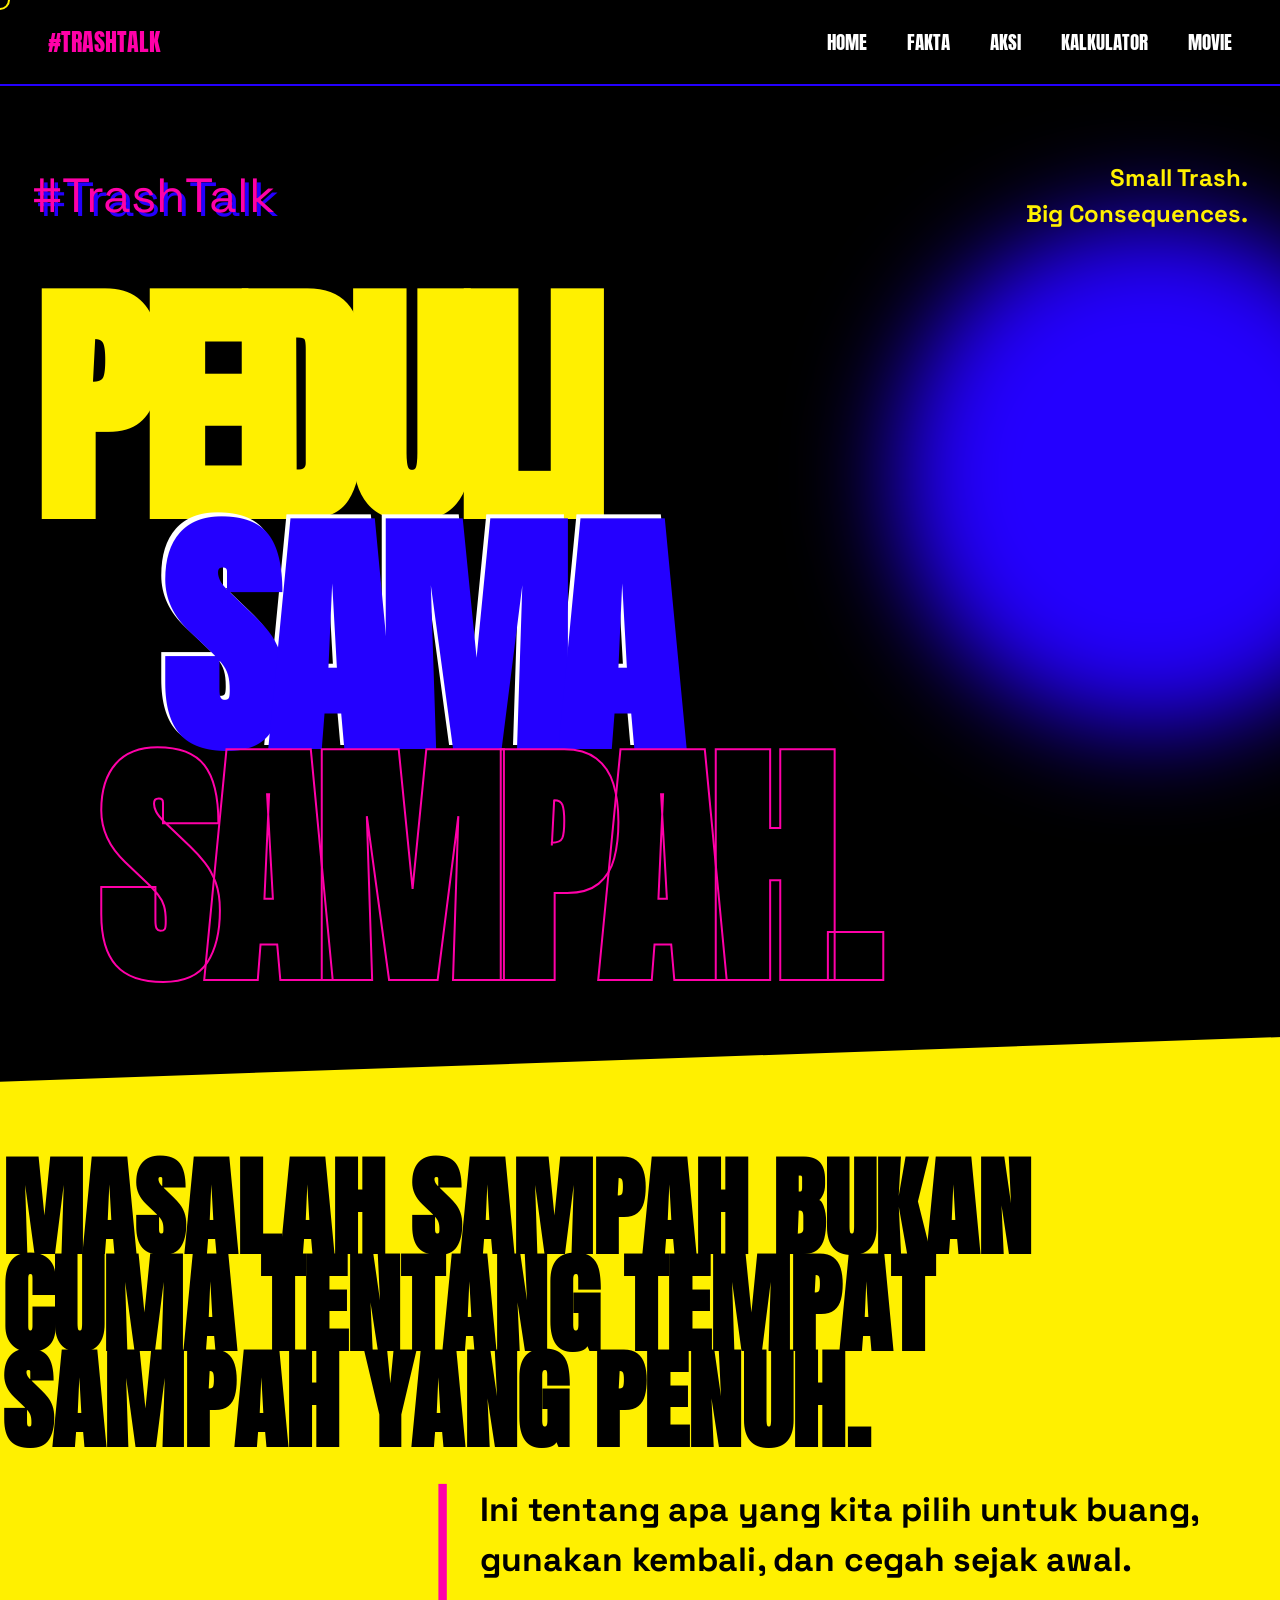
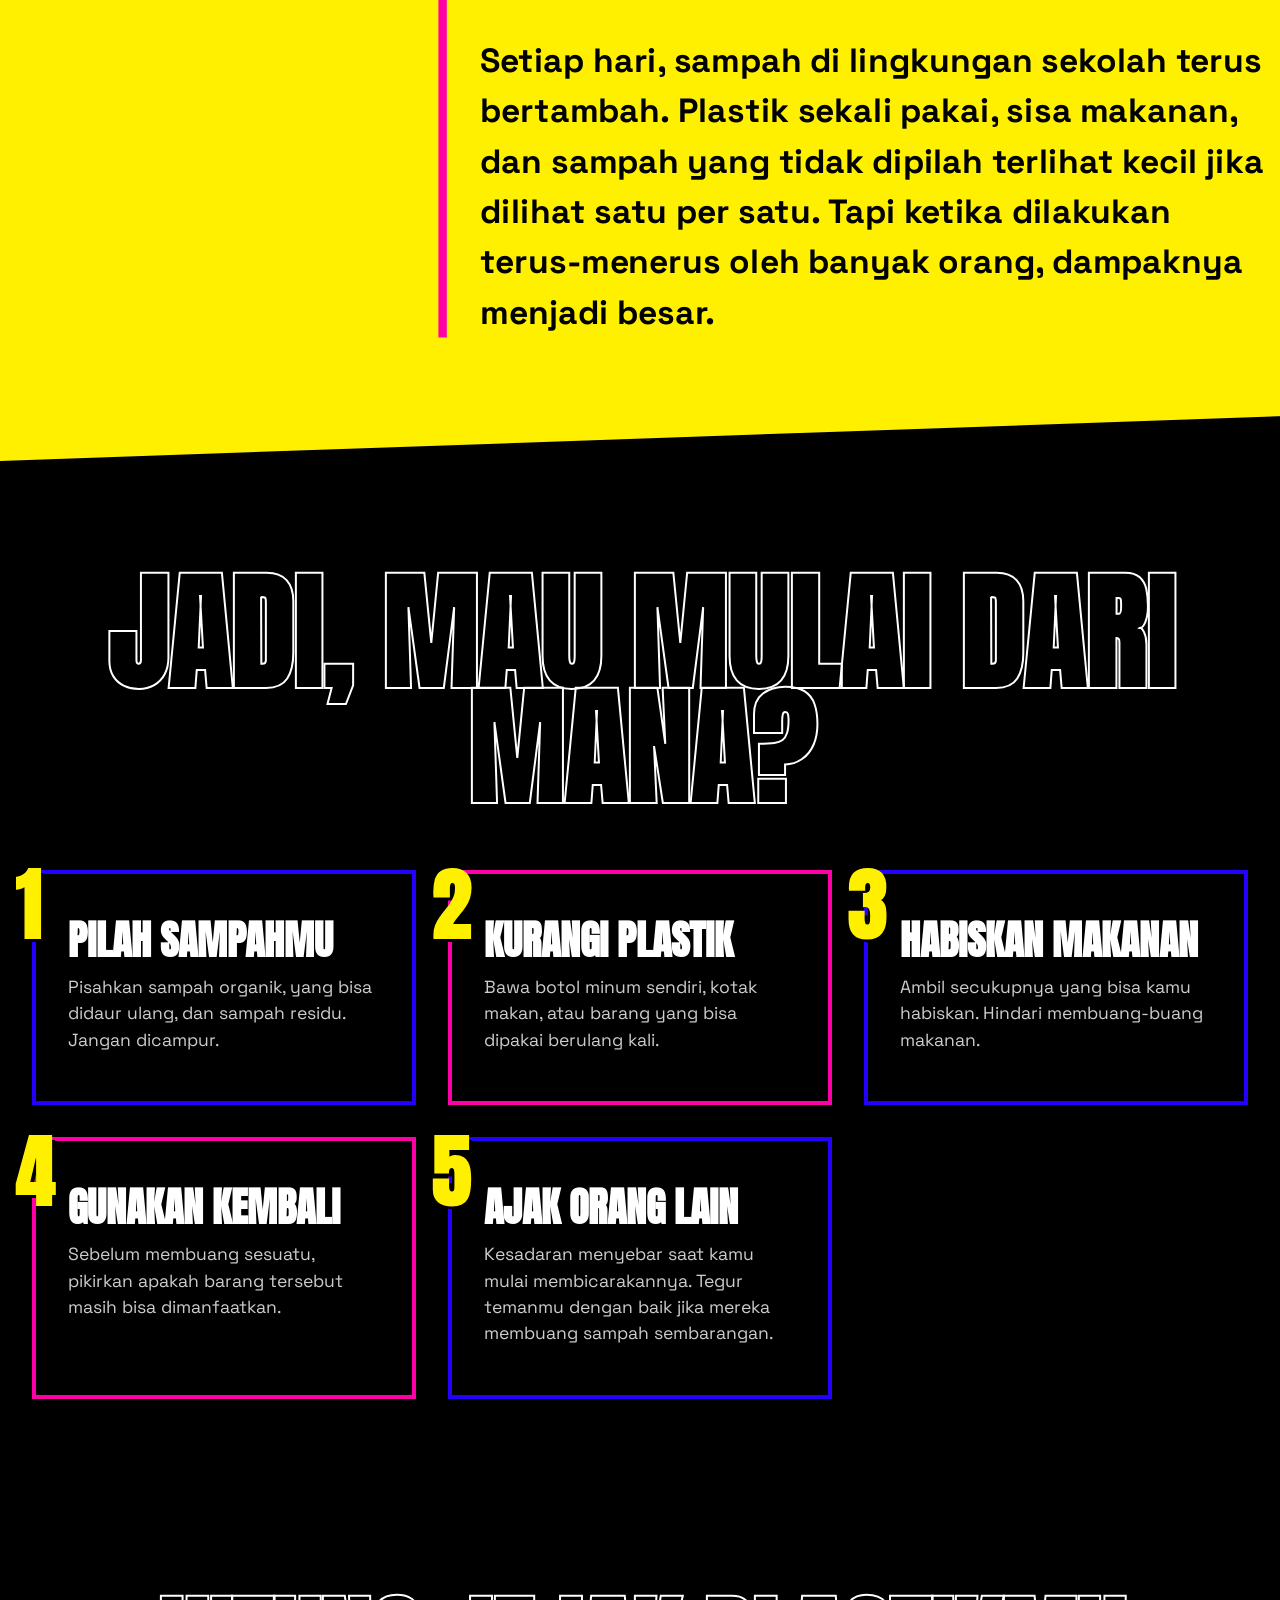
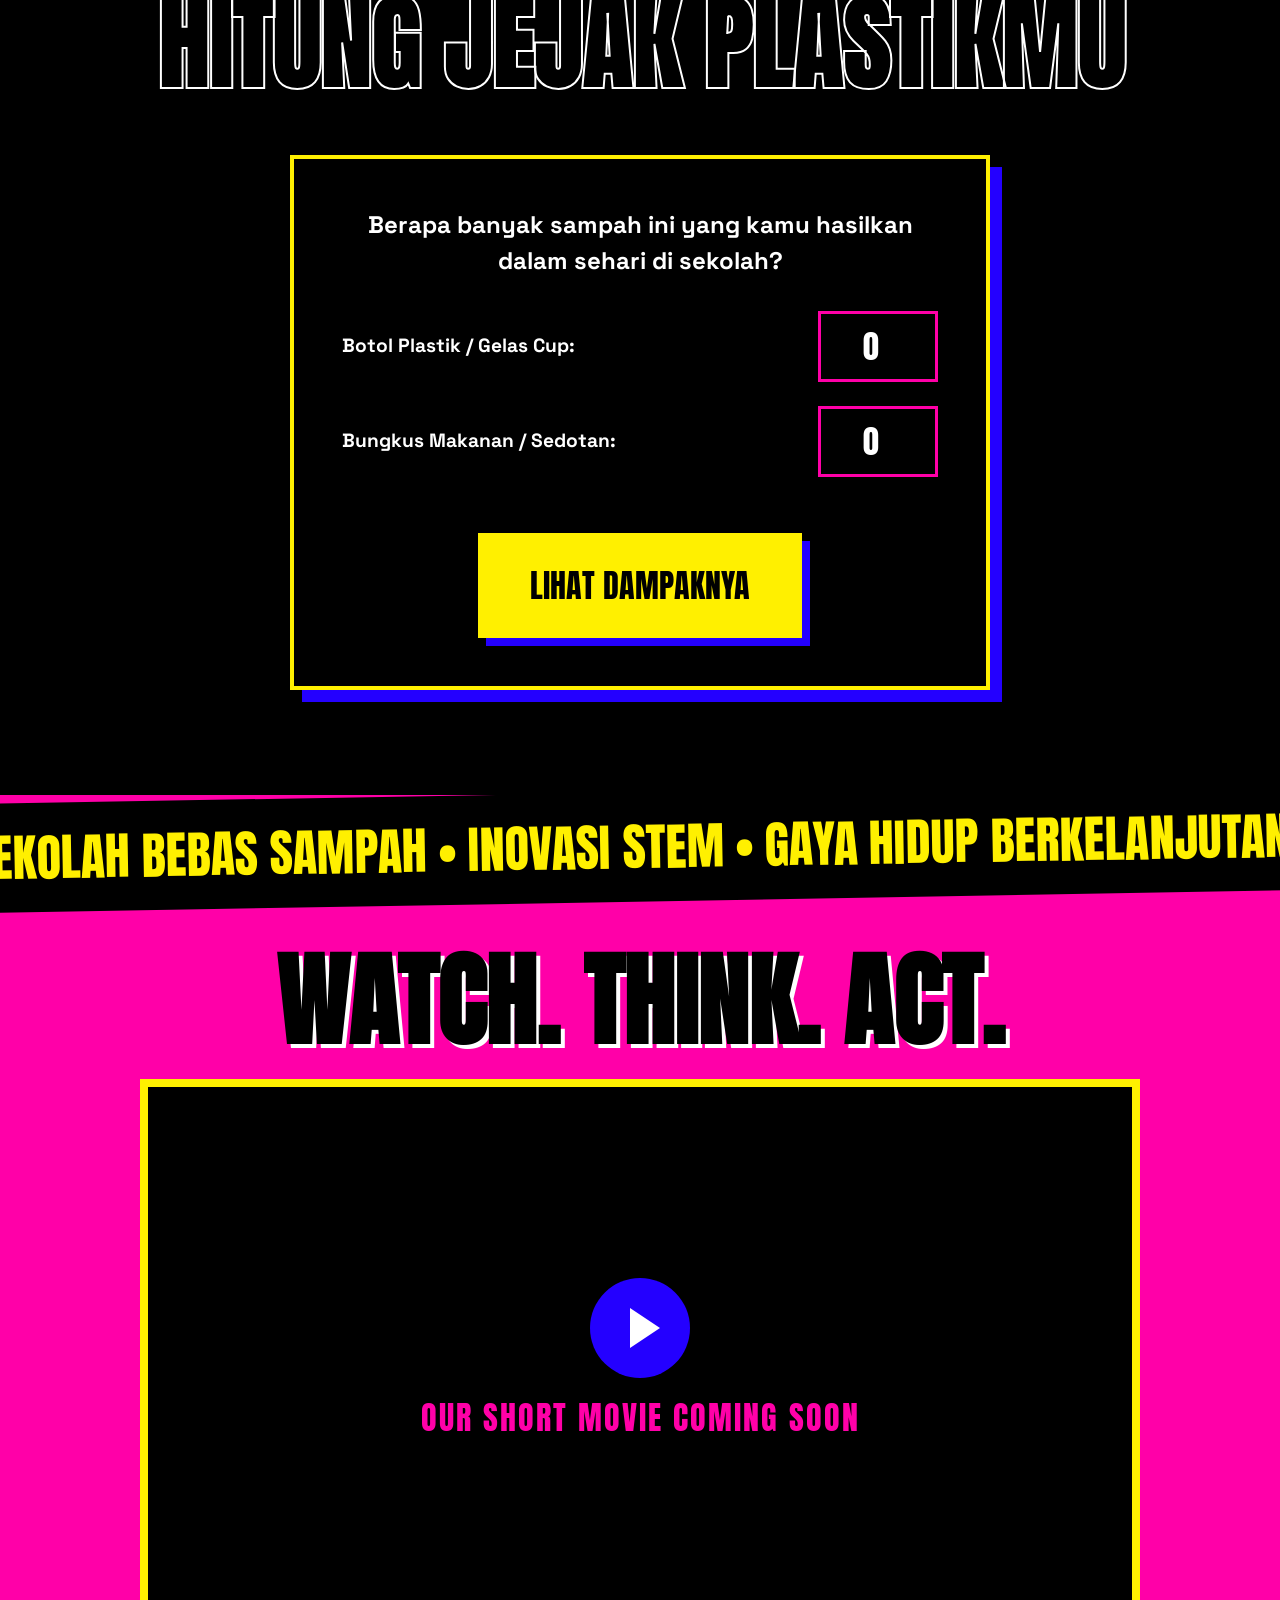
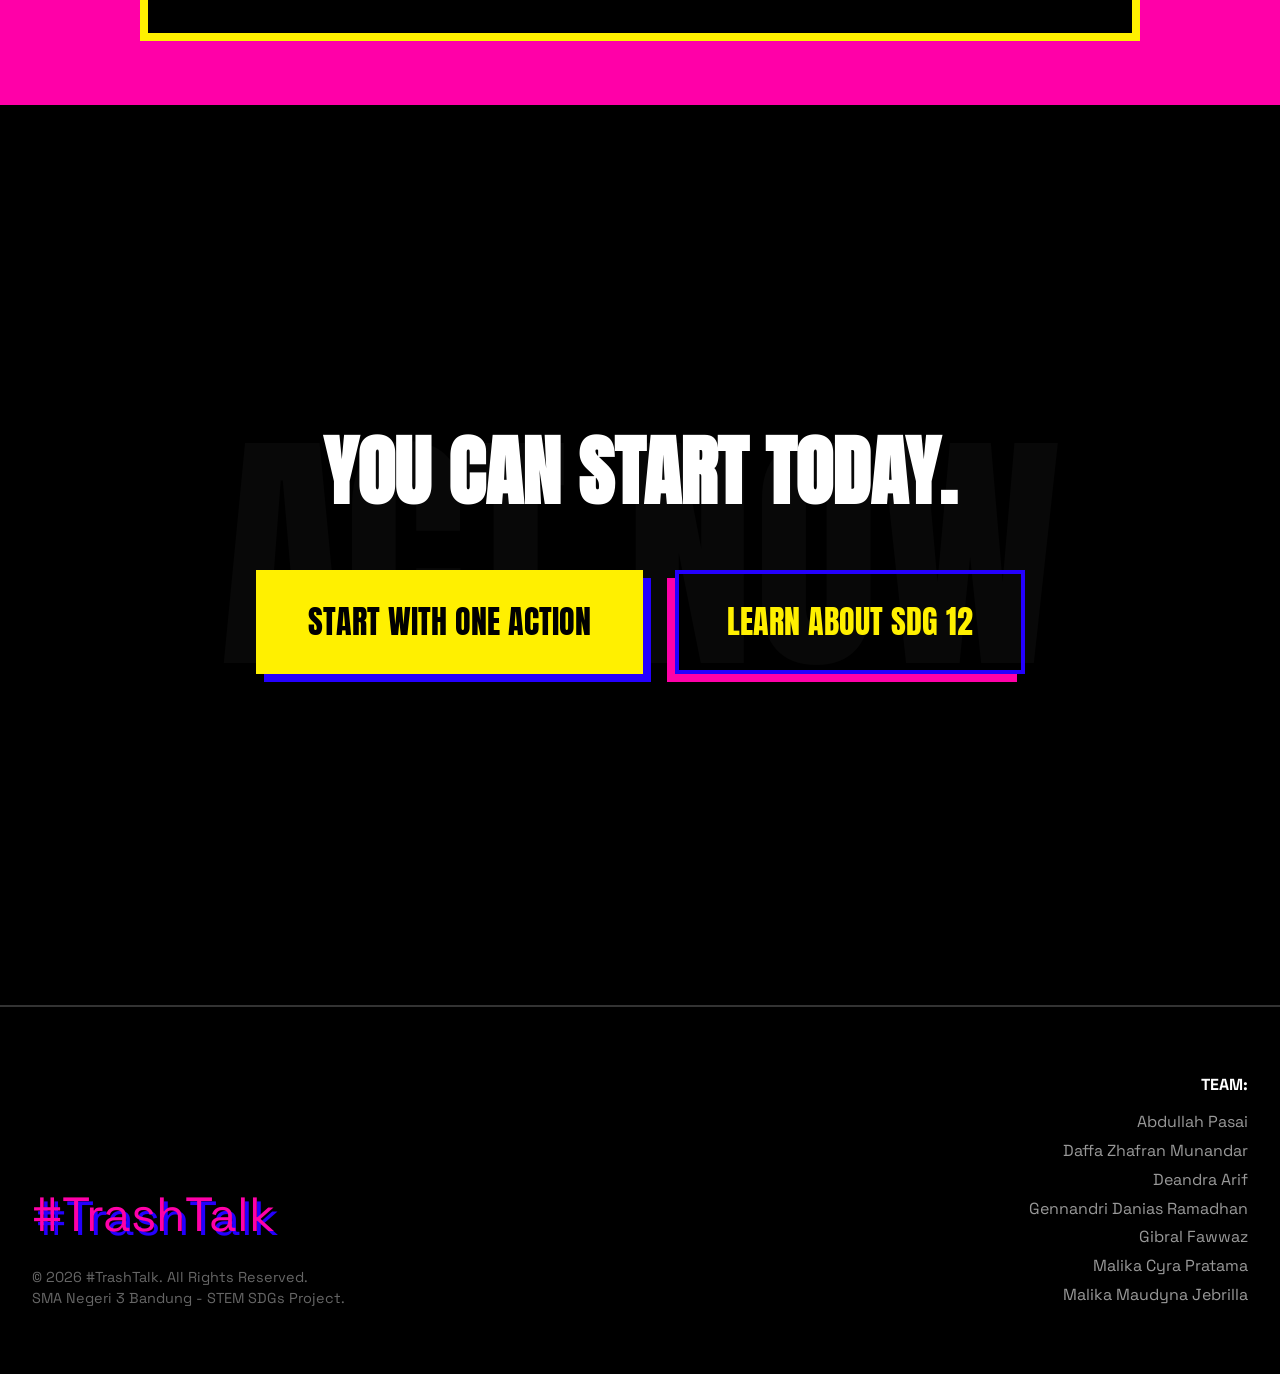
==== index.html @ 61d6051c "Add files via upload" ====
<!DOCTYPE html>
<html lang="en">
<head>
    <meta charset="UTF-8">
    <meta name="viewport" content="width=device-width, initial-scale=1.0">
    
    <!-- Open Graph / Social Media Meta Tags -->
    <meta property="og:type" content="website">
    <meta property="og:title" content="#TrashTalk | Peduli Sama Sampah">
    <meta property="og:description" content="Masalah sampah bukan cuma tentang tempat sampah yang penuh. Yuk mulai aksi kecil berdampak besar!">
    <meta property="og:image" content="https://via.placeholder.com/1200x630/FF00A8/000000?text=TRASH+TALK+POSTER">
    <meta name="twitter:card" content="summary_large_image">

    <title>#TrashTalk | Peduli Sama Sampah</title>
    
    <link rel="preconnect" href="https://fonts.googleapis.com">
    <link rel="preconnect" href="https://fonts.gstatic.com" crossorigin>
    <link href="https://fonts.googleapis.com/css2?family=Anton&family=Space+Grotesk:wght@400;700&display=swap" rel="stylesheet">
    
    <!-- Tautan ke file CSS terpisah -->
    <link rel="stylesheet" href="style.css">
</head>
<body>

    <div class="cursor"></div>

    <!-- NAVIGATION BAR -->
    <nav class="navbar">
        <div class="nav-brand">#TrashTalk</div>
        <ul class="nav-links">
            <li><a href="#hero" class="hover-target">Home</a></li>
            <li><a href="#context" class="hover-target">Fakta</a></li>
            <li><a href="#action" class="hover-target">Aksi</a></li>
            <li><a href="#calculator" class="hover-target">Kalkulator</a></li>
            <li><a href="#movie" class="hover-target">Movie</a></li>
        </ul>
    </nav>

    <!-- HERO SECTION -->
    <section id="hero" class="section">
        <div class="shape-circle"></div>
        <div class="container">
            <div class="hero-top reveal">
                <div class="brand">#TrashTalk</div>
                <div class="slogan">Small Trash.<br>Big Consequences.</div>
            </div>
            
            <div class="hero-title-container reveal" style="transition-delay: 0.2s;">
                <h1 class="hero-title">
                    <span>PEDULI</span>
                    <span>SAMA</span>
                    <span>SAMPAH.</span>
                </h1>
            </div>
        </div>
    </section>

    <!-- CONTEXT SECTION -->
    <section id="context" class="section">
        <div class="container context-inner">
            <h2 class="huge-text reveal">Masalah sampah bukan cuma tentang tempat sampah yang penuh.</h2>
            <p class="context-desc reveal" style="transition-delay: 0.2s;">
                Ini tentang apa yang kita pilih untuk buang, gunakan kembali, dan cegah sejak awal.<br><br>
                Setiap hari, sampah di lingkungan sekolah terus bertambah. Plastik sekali pakai, sisa makanan, dan sampah yang tidak dipilah terlihat kecil jika dilihat satu per satu. Tapi ketika dilakukan terus-menerus oleh banyak orang, dampaknya menjadi besar.
            </p>
        </div>
    </section>

    <!-- ACTION SECTION -->
    <section id="action" class="section">
        <div class="container">
            <h2 class="action-header reveal">JADI, MAU MULAI DARI MANA?</h2>
            
            <div class="action-grid">
                <div class="action-card reveal">
                    <div class="card-num">1</div>
                    <h3 class="card-title">PILAH SAMPAHMU</h3>
                    <p class="card-desc">Pisahkan sampah organik, yang bisa didaur ulang, dan sampah residu. Jangan dicampur.</p>
                </div>
                
                <div class="action-card reveal" style="transition-delay: 0.1s;">
                    <div class="card-num">2</div>
                    <h3 class="card-title">KURANGI PLASTIK</h3>
                    <p class="card-desc">Bawa botol minum sendiri, kotak makan, atau barang yang bisa dipakai berulang kali.</p>
                </div>
                
                <div class="action-card reveal" style="transition-delay: 0.2s;">
                    <div class="card-num">3</div>
                    <h3 class="card-title">HABISKAN MAKANAN</h3>
                    <p class="card-desc">Ambil secukupnya yang bisa kamu habiskan. Hindari membuang-buang makanan.</p>
                </div>
                
                <div class="action-card reveal" style="transition-delay: 0.3s;">
                    <div class="card-num">4</div>
                    <h3 class="card-title">GUNAKAN KEMBALI</h3>
                    <p class="card-desc">Sebelum membuang sesuatu, pikirkan apakah barang tersebut masih bisa dimanfaatkan.</p>
                </div>
                
                <div class="action-card reveal" style="transition-delay: 0.4s;">
                    <div class="card-num">5</div>
                    <h3 class="card-title">AJAK ORANG LAIN</h3>
                    <p class="card-desc">Kesadaran menyebar saat kamu mulai membicarakannya. Tegur temanmu dengan baik jika mereka membuang sampah sembarangan.</p>
                </div>
            </div>
        </div>
    </section>

    <!-- CALCULATOR SECTION -->
    <section id="calculator" class="section">
        <div class="container">
            <h2 class="action-header reveal" style="font-size: clamp(3rem, 8vw, 10rem);">HITUNG JEJAK PLASTIKMU</h2>
            <div class="calc-box reveal">
                <p>Berapa banyak sampah ini yang kamu hasilkan dalam sehari di sekolah?</p>
                
                <div class="input-group">
                    <label>Botol Plastik / Gelas Cup:</label>
                    <input type="number" id="botolInput" min="0" value="0" class="hover-target">
                </div>
                
                <div class="input-group">
                    <label>Bungkus Makanan / Sedotan:</label>
                    <input type="number" id="bungkusInput" min="0" value="0" class="hover-target">
                </div>
                
                <button class="btn btn-primary hover-target" onclick="hitungSampah()" style="margin-top: 2rem;">LIHAT DAMPAKNYA</button>
                
                <div id="hasilKalkulasi" class="hasil-box hidden"></div>
            </div>
        </div>
    </section>

    <!-- MOVIE SECTION -->
    <section id="movie" class="section">
        <div class="marquee">
            <div class="marquee-content">
                SEKOLAH BEBAS SAMPAH • INOVASI STEM • GAYA HIDUP BERKELANJUTAN • SEKOLAH BEBAS SAMPAH • INOVASI STEM • GAYA HIDUP BERKELANJUTAN • 
            </div>
        </div>
        
        <div class="container movie-container">
            <h2 class="movie-title reveal">WATCH. THINK. ACT.</h2>
            
            <div class="video-placeholder reveal hover-target" style="transition-delay: 0.2s;">
                <div class="play-btn">
                    <div class="play-icon"></div>
                </div>
                <div class="coming-soon">OUR SHORT MOVIE COMING SOON</div>
            </div>
        </div>
    </section>

    <!-- CTA SECTION -->
    <section id="cta" class="section">
        <div class="cta-bg-text">ACT NOW</div>
        <div class="container">
            <h2 class="cta-title reveal">YOU CAN START TODAY.</h2>
            
            <div class="btn-group reveal" style="transition-delay: 0.2s;">
                <a href="action-details.html" class="btn btn-primary hover-target">START WITH ONE ACTION</a>
                <a href="https://sdgs.un.org/goals/goal12" target="_blank" class="btn btn-secondary hover-target">LEARN ABOUT SDG 12</a>
            </div>
        </div>
    </section>

    <!-- FOOTER -->
    <footer>
        <div class="container footer-content reveal">
            <div class="footer-left">
                <div class="brand">#TrashTalk</div>
                <div class="copyright">© 2026 #TrashTalk. All Rights Reserved.<br>SMA Negeri 3 Bandung - STEM SDGs Project.</div>
            </div>
            
            <div class="team-list">
                <div class="team-title">TEAM:</div>
                Abdullah Pasai<br>
                Daffa Zhafran Munandar<br>
                Deandra Arif<br>
                Gennandri Danias Ramadhan<br>
                Gibral Fawwaz<br>
                Malika Cyra Pratama<br>
                Malika Maudyna Jebrilla
            </div>
        </div>
    </footer>

    <script>
        // Custom Cursor Logic
        const cursor = document.querySelector('.cursor');
        const hoverTargets = document.querySelectorAll('a, .action-card, .hover-target, button, input');

        document.addEventListener('mousemove', (e) => {
            cursor.style.left = e.clientX + 'px';
            cursor.style.top = e.clientY + 'px';
        });

        hoverTargets.forEach(target => {
            target.addEventListener('mouseenter', () => {
                cursor.classList.add('hover');
            });
            target.addEventListener('mouseleave', () => {
                cursor.classList.remove('hover');
            });
        });

        // Scroll Reveal Animation
        function reveal() {
            var reveals = document.querySelectorAll(".reveal");
            for (var i = 0; i < reveals.length; i++) {
                var windowHeight = window.innerHeight;
                var elementTop = reveals[i].getBoundingClientRect().top;
                var elementVisible = 100;
                
                if (elementTop < windowHeight - elementVisible) {
                    reveals[i].classList.add("active");
                }
            }
        }
        
        window.addEventListener("scroll", reveal);
        // Trigger once on load
        reveal();

        // Marquee infinite loop logic (clone text to ensure seamless looping)
        const marqueeContent = document.querySelector('.marquee-content');
        const clone = marqueeContent.cloneNode(true);
        marqueeContent.parentElement.appendChild(clone);

        // Kalkulator Jejak Sampah Logic
        function hitungSampah() {
            let botol = parseInt(document.getElementById('botolInput').value) || 0;
            let bungkus = parseInt(document.getElementById('bungkusInput').value) || 0;
            
            // Asumsi 260 hari efektif sekolah dalam setahun
            let totalHarian = botol + bungkus;
            let totalTahunan = totalHarian * 260;
            
            let hasilDiv = document.getElementById('hasilKalkulasi');
            let pesan = "";
            
            if (totalTahunan === 0) {
                pesan = "Luar biasa! 0 sampah plastik. Kamu pahlawan lingkungan sejati.";
            } else if (totalTahunan <= 150) {
                pesan = `Dalam setahun di sekolah, kamu menyumbang ${totalTahunan} sampah plastik. Masih bisa dikurangi lagi ya!`;
            } else {
                pesan = `AWAS! Kamu akan menumpuk ${totalTahunan} sampah plastik setahun. Bayangkan kalau satu angkatan melakukan hal yang sama, sekolah bisa tenggelam dalam sampah! Mulai kurangi hari ini.`;
            }
            
            hasilDiv.innerHTML = pesan;
            hasilDiv.classList.remove('hidden');
        }
    </script>
</body>
</html>
---- style.css ----
:root {
    --black: #000000;
    --neon-yellow: #FFF000;
    --hot-pink: #FF00A8;
    --electric-blue: #2400FF;
    --white: #FFFFFF;
}

* {
    margin: 0;
    padding: 0;
    box-sizing: border-box;
    cursor: none;
}

html {
    scroll-behavior: smooth;
}

body {
    background-color: var(--black);
    color: var(--white);
    font-family: 'Space Grotesk', sans-serif;
    overflow-x: hidden;
    line-height: 1.5;
}

h1, h2, h3, .poster-text {
    font-family: 'Anton', sans-serif;
    text-transform: uppercase;
    line-height: 0.9;
}

/* Custom Cursor */
.cursor {
    width: 20px;
    height: 20px;
    border: 2px solid var(--neon-yellow);
    border-radius: 50%;
    position: fixed;
    pointer-events: none;
    z-index: 9999;
    transform: translate(-50%, -50%);
    transition: width 0.2s, height 0.2s, background-color 0.2s;
    mix-blend-mode: difference;
}

.cursor.hover {
    width: 50px;
    height: 50px;
    background-color: var(--hot-pink);
    border-color: transparent;
}

/* Utility Classes */
.container {
    width: 100%;
    max-width: 1400px;
    margin: 0 auto;
    padding: 0 2rem;
}

.section {
    min-height: 100vh;
    display: flex;
    flex-direction: column;
    justify-content: center;
    padding: 6rem 0;
    position: relative;
}

/* Animations */
@keyframes marquee {
    0% { transform: translateX(0); }
    100% { transform: translateX(-50%); }
}

@keyframes float {
    0%, 100% { transform: translateY(0); }
    50% { transform: translateY(-20px); }
}

.reveal {
    opacity: 0;
    transform: translateY(50px);
    transition: all 0.8s cubic-bezier(0.16, 1, 0.3, 1);
}

.reveal.active {
    opacity: 1;
    transform: translateY(0);
}

/* Navbar Styling */
.navbar {
    position: fixed;
    top: 0;
    width: 100%;
    display: flex;
    justify-content: space-between;
    align-items: center;
    padding: 1.5rem 3rem;
    background: rgba(0, 0, 0, 0.85);
    backdrop-filter: blur(10px);
    z-index: 1000;
    border-bottom: 2px solid var(--electric-blue);
}

.navbar .nav-brand {
    font-family: 'Anton', sans-serif;
    color: var(--hot-pink);
    font-size: 1.5rem;
    text-transform: uppercase;
}

.nav-links {
    display: flex;
    gap: 2.5rem;
    list-style: none;
}

.nav-links a {
    color: var(--white);
    text-decoration: none;
    font-family: 'Anton', sans-serif;
    font-size: 1.2rem;
    text-transform: uppercase;
    transition: color 0.3s;
}

.nav-links a:hover {
    color: var(--neon-yellow);
}

/* Hero Section */
#hero {
    position: relative;
    overflow: hidden;
    padding-top: 10rem;
}

.hero-top {
    display: flex;
    justify-content: space-between;
    align-items: flex-start;
    margin-bottom: 4rem;
    position: relative;
    z-index: 2;
}

.brand {
    font-size: clamp(2rem, 4vw, 3rem);
    color: var(--hot-pink);
    text-shadow: 4px 4px 0 var(--electric-blue);
}

.slogan {
    font-size: clamp(1rem, 2vw, 1.5rem);
    font-weight: 700;
    text-align: right;
    max-width: 300px;
    color: var(--neon-yellow);
}

.hero-title-container {
    position: relative;
    z-index: 2;
}

.hero-title {
    font-size: clamp(6rem, 20vw, 25rem);
    letter-spacing: -0.05em;
    word-spacing: -0.1em;
    color: var(--neon-yellow);
    display: flex;
    flex-direction: column;
}

.hero-title span:nth-child(2) {
    color: var(--electric-blue);
    margin-left: 10vw;
    text-shadow: -4px -4px 0 var(--white);
}

.hero-title span:nth-child(3) {
    color: transparent;
    -webkit-text-stroke: 2px var(--hot-pink);
    margin-left: 5vw;
}

.shape-circle {
    position: absolute;
    width: 40vw;
    height: 40vw;
    background: var(--electric-blue);
    border-radius: 50%;
    top: 20%;
    right: -10%;
    z-index: 1;
    mix-blend-mode: screen;
    filter: blur(50px);
    animation: float 10s ease-in-out infinite;
}

/* Context Section */
#context {
    background-color: var(--neon-yellow);
    color: var(--black);
    position: relative;
    transform: rotate(-2deg) scale(1.05);
    z-index: 3;
    box-shadow: 0 0 50px rgba(0,0,0,0.5);
}

.context-inner {
    transform: rotate(2deg);
}

.huge-text {
    font-size: clamp(3rem, 8vw, 8rem);
    margin-bottom: 2rem;
    color: var(--black);
}

.context-desc {
    font-size: clamp(1.2rem, 3vw, 2rem);
    font-weight: 700;
    max-width: 800px;
    margin-left: auto;
    border-left: 8px solid var(--hot-pink);
    padding-left: 2rem;
}

/* Action Section */
#action {
    padding-top: 10rem;
}

.action-header {
    font-size: clamp(4rem, 10vw, 12rem);
    color: transparent;
    -webkit-text-stroke: 2px var(--white);
    margin-bottom: 4rem;
    text-align: center;
}

.action-grid {
    display: grid;
    grid-template-columns: repeat(auto-fit, minmax(300px, 1fr));
    gap: 2rem;
}

.action-card {
    background: var(--black);
    border: 4px solid var(--electric-blue);
    padding: 3rem 2rem;
    position: relative;
    transition: transform 0.3s, background-color 0.3s;
}

.action-card:hover {
    transform: translateY(-10px) translateX(10px);
    background: var(--electric-blue);
}

.action-card:nth-child(even) {
    border-color: var(--hot-pink);
}

.action-card:nth-child(even):hover {
    background: var(--hot-pink);
}

.card-num {
    position: absolute;
    top: -30px;
    left: -20px;
    font-family: 'Anton', sans-serif;
    font-size: 5rem;
    color: var(--neon-yellow);
    text-shadow: 4px 4px 0 var(--black);
    -webkit-text-stroke: 2px var(--neon-yellow);
}

.card-title {
    font-size: 2.5rem;
    margin-bottom: 1rem;
    color: var(--white);
}

.action-card:hover .card-title {
    color: var(--black);
}

.card-desc {
    font-size: 1.1rem;
    color: #ccc;
}

.action-card:hover .card-desc {
    color: var(--black);
    font-weight: 700;
}

/* Calculator Section Styling */
.calc-box {
    background: var(--black);
    border: 4px solid var(--neon-yellow);
    padding: 3rem;
    max-width: 700px;
    margin: 0 auto;
    text-align: center;
    box-shadow: 12px 12px 0 var(--electric-blue);
}

.calc-box p {
    font-size: 1.5rem;
    margin-bottom: 2rem;
    font-weight: 700;
}

.input-group {
    display: flex;
    justify-content: space-between;
    align-items: center;
    margin: 1.5rem 0;
    font-size: 1.2rem;
    font-weight: 700;
    text-align: left;
}

.input-group input {
    background: transparent;
    border: 3px solid var(--hot-pink);
    color: var(--white);
    font-family: 'Anton', sans-serif;
    font-size: 2rem;
    padding: 0.5rem;
    width: 120px;
    text-align: center;
    outline: none;
}

.input-group input:focus {
    background: var(--hot-pink);
    color: var(--black);
}

.hasil-box {
    margin-top: 3rem;
    padding: 2rem;
    background: var(--hot-pink);
    color: var(--black);
    font-size: 1.5rem;
    font-weight: 700;
    border: 4px solid var(--black);
}

.hidden {
    display: none;
}

/* Movie Section */
#movie {
    background: var(--hot-pink);
    color: var(--black);
    padding: 4rem 0;
    position: relative;
}

.marquee {
    width: 100vw;
    overflow: hidden;
    white-space: nowrap;
    position: absolute;
    top: 0;
    left: 0;
    background: var(--black);
    color: var(--neon-yellow);
    padding: 1rem 0;
    transform: rotate(-1deg) scale(1.05);
    z-index: 2;
}

.marquee-content {
    display: inline-block;
    animation: marquee 20s linear infinite;
    font-family: 'Anton', sans-serif;
    font-size: 3rem;
    text-transform: uppercase;
}

.movie-container {
    margin-top: 6rem;
    text-align: center;
}

.movie-title {
    font-size: clamp(4rem, 8vw, 8rem);
    margin-bottom: 2rem;
    color: var(--black);
    text-shadow: 4px 4px 0 var(--white);
}

.video-placeholder {
    width: 100%;
    max-width: 1000px;
    aspect-ratio: 16/9;
    margin: 0 auto;
    background: var(--black);
    border: 8px solid var(--neon-yellow);
    display: flex;
    flex-direction: column;
    justify-content: center;
    align-items: center;
    position: relative;
    overflow: hidden;
    transition: transform 0.3s;
}

.video-placeholder:hover {
    transform: scale(1.02);
}

.play-btn {
    width: 100px;
    height: 100px;
    background: var(--electric-blue);
    border-radius: 50%;
    display: flex;
    justify-content: center;
    align-items: center;
    margin-bottom: 1rem;
    transition: transform 0.3s, background 0.3s;
}

.video-placeholder:hover .play-btn {
    transform: scale(1.2);
    background: var(--neon-yellow);
}

.play-icon {
    width: 0;
    height: 0;
    border-top: 20px solid transparent;
    border-bottom: 20px solid transparent;
    border-left: 30px solid var(--white);
    margin-left: 10px;
}

.video-placeholder:hover .play-icon {
     border-left-color: var(--black);
}

.coming-soon {
    font-family: 'Anton', sans-serif;
    font-size: 2rem;
    color: var(--hot-pink);
    letter-spacing: 2px;
}

/* CTA Section */
#cta {
    text-align: center;
    position: relative;
}

.cta-bg-text {
    position: absolute;
    top: 50%;
    left: 50%;
    transform: translate(-50%, -50%);
    font-family: 'Anton', sans-serif;
    font-size: 20vw;
    color: rgba(255, 255, 255, 0.03);
    white-space: nowrap;
    z-index: -1;
    pointer-events: none;
}

.cta-title {
    font-size: clamp(3rem, 6vw, 6rem);
    margin-bottom: 4rem;
    color: var(--white);
}

.btn-group {
    display: flex;
    gap: 2rem;
    justify-content: center;
    flex-wrap: wrap;
}

.btn {
    display: inline-block;
    padding: 1.5rem 3rem;
    font-family: 'Anton', sans-serif;
    font-size: 2rem;
    text-decoration: none;
    text-transform: uppercase;
    border: 4px solid;
    transition: all 0.2s cubic-bezier(0.25, 0.46, 0.45, 0.94);
    position: relative;
}

.btn-primary {
    color: var(--black);
    background: var(--neon-yellow);
    border-color: var(--neon-yellow);
    box-shadow: 8px 8px 0 var(--electric-blue);
}

.btn-primary:hover {
    transform: translate(8px, 8px);
    box-shadow: 0 0 0 var(--electric-blue);
    background: var(--hot-pink);
    border-color: var(--hot-pink);
    color: var(--white);
}

.btn-secondary {
    color: var(--neon-yellow);
    background: transparent;
    border-color: var(--electric-blue);
    box-shadow: -8px 8px 0 var(--hot-pink);
}

.btn-secondary:hover {
    transform: translate(-8px, 8px);
    box-shadow: 0 0 0 var(--hot-pink);
    background: var(--electric-blue);
    color: var(--white);
}

/* Footer */
footer {
    border-top: 2px solid #333;
    padding: 4rem 0;
    background: var(--black);
}

.footer-content {
    display: flex;
    justify-content: space-between;
    align-items: flex-end;
    flex-wrap: wrap;
    gap: 2rem;
}

.footer-left .brand {
    margin-bottom: 1rem;
    display: block;
}

.copyright {
    color: #666;
    font-size: 0.9rem;
}

.team-list {
    text-align: right;
    color: #999;
    line-height: 1.8;
    font-size: 1rem;
}

.team-title {
    color: var(--white);
    font-weight: 700;
    margin-bottom: 0.5rem;
}

/* Responsive */
@media (max-width: 768px) {
    .cursor {
        display: none;
    }
    
    * {
        cursor: auto;
    }
    
    .navbar {
        padding: 1rem;
        flex-direction: column;
        gap: 1rem;
    }

    .nav-links {
        gap: 1rem;
        flex-wrap: wrap;
        justify-content: center;
    }

    .hero-top {
        flex-direction: column;
        align-items: flex-start;
        gap: 1rem;
    }

    .slogan {
        text-align: left;
    }

    .hero-title span {
        margin-left: 0 !important;
    }
    
    .context-desc {
        margin-left: 0;
    }

    .input-group {
        flex-direction: column;
        align-items: flex-start;
        gap: 0.5rem;
    }

    .footer-content {
        flex-direction: column;
        align-items: flex-start;
    }

    .team-list {
        text-align: left;
    }
}
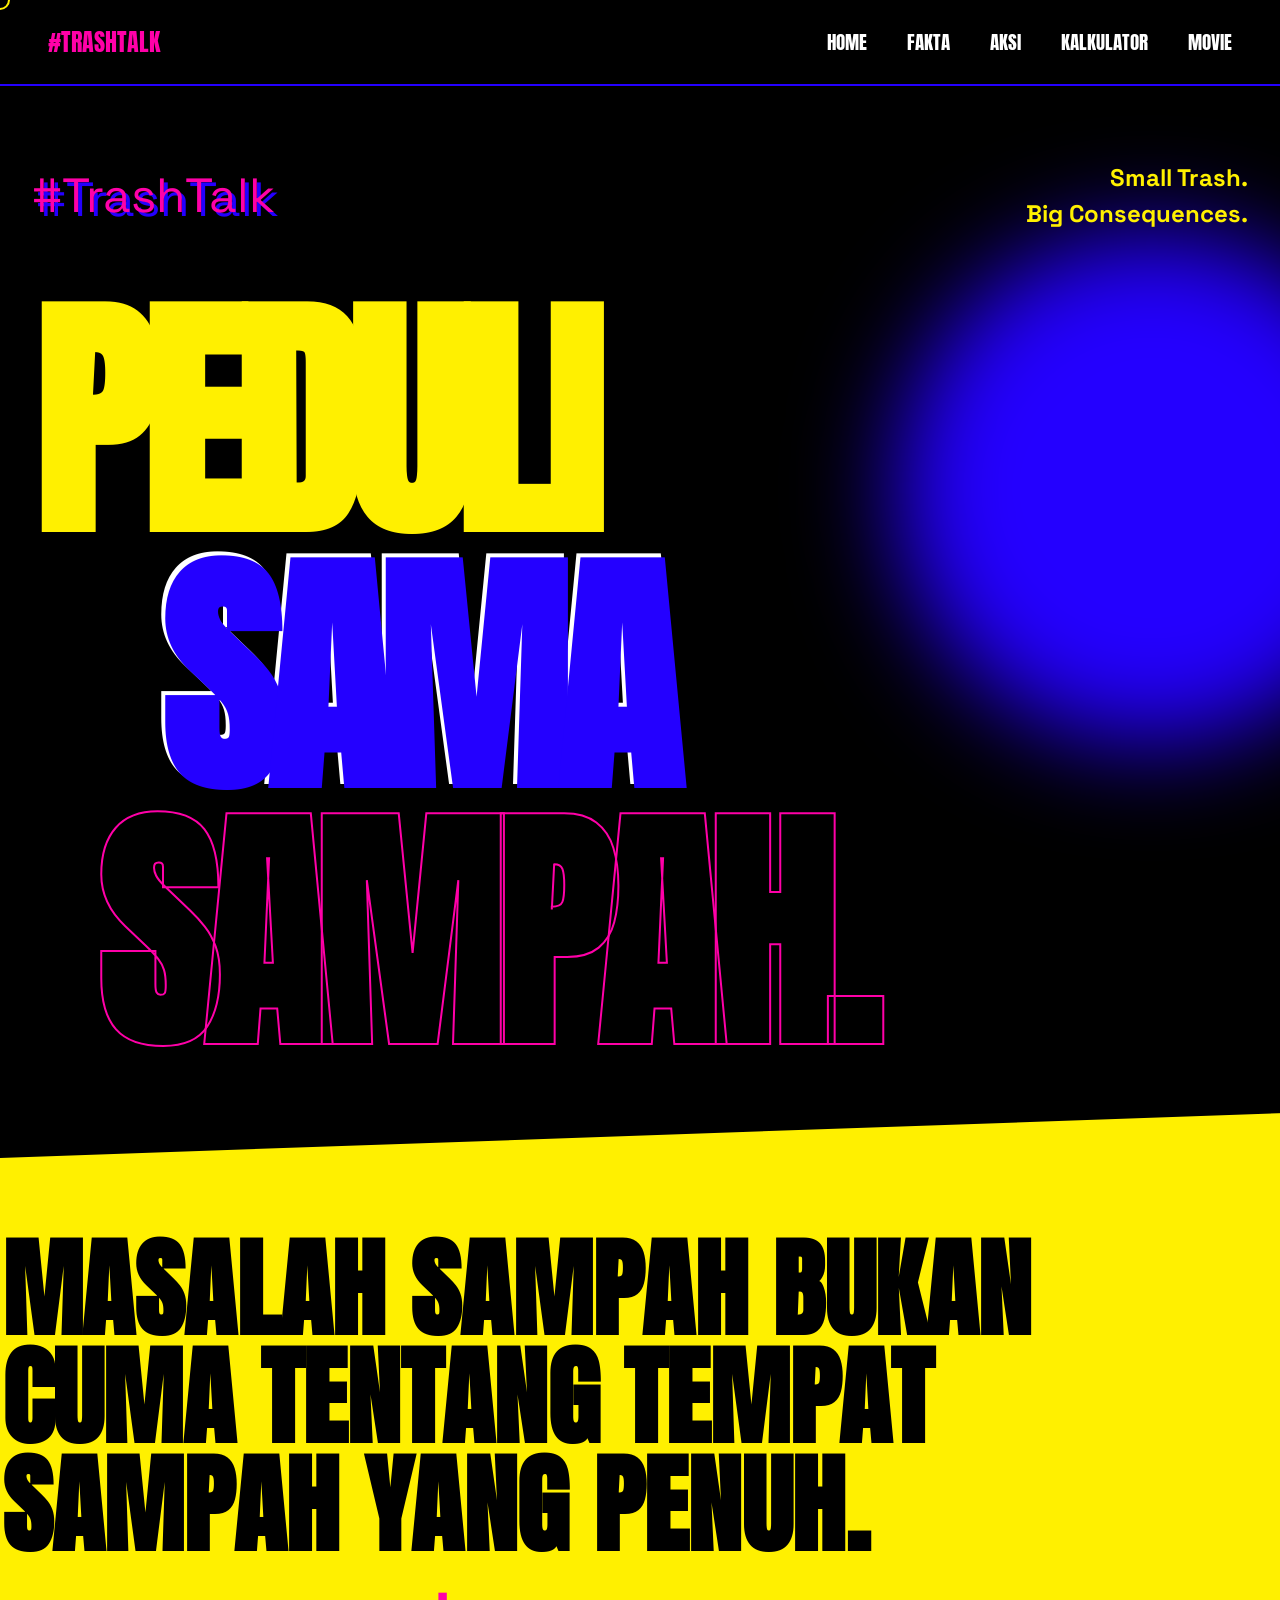
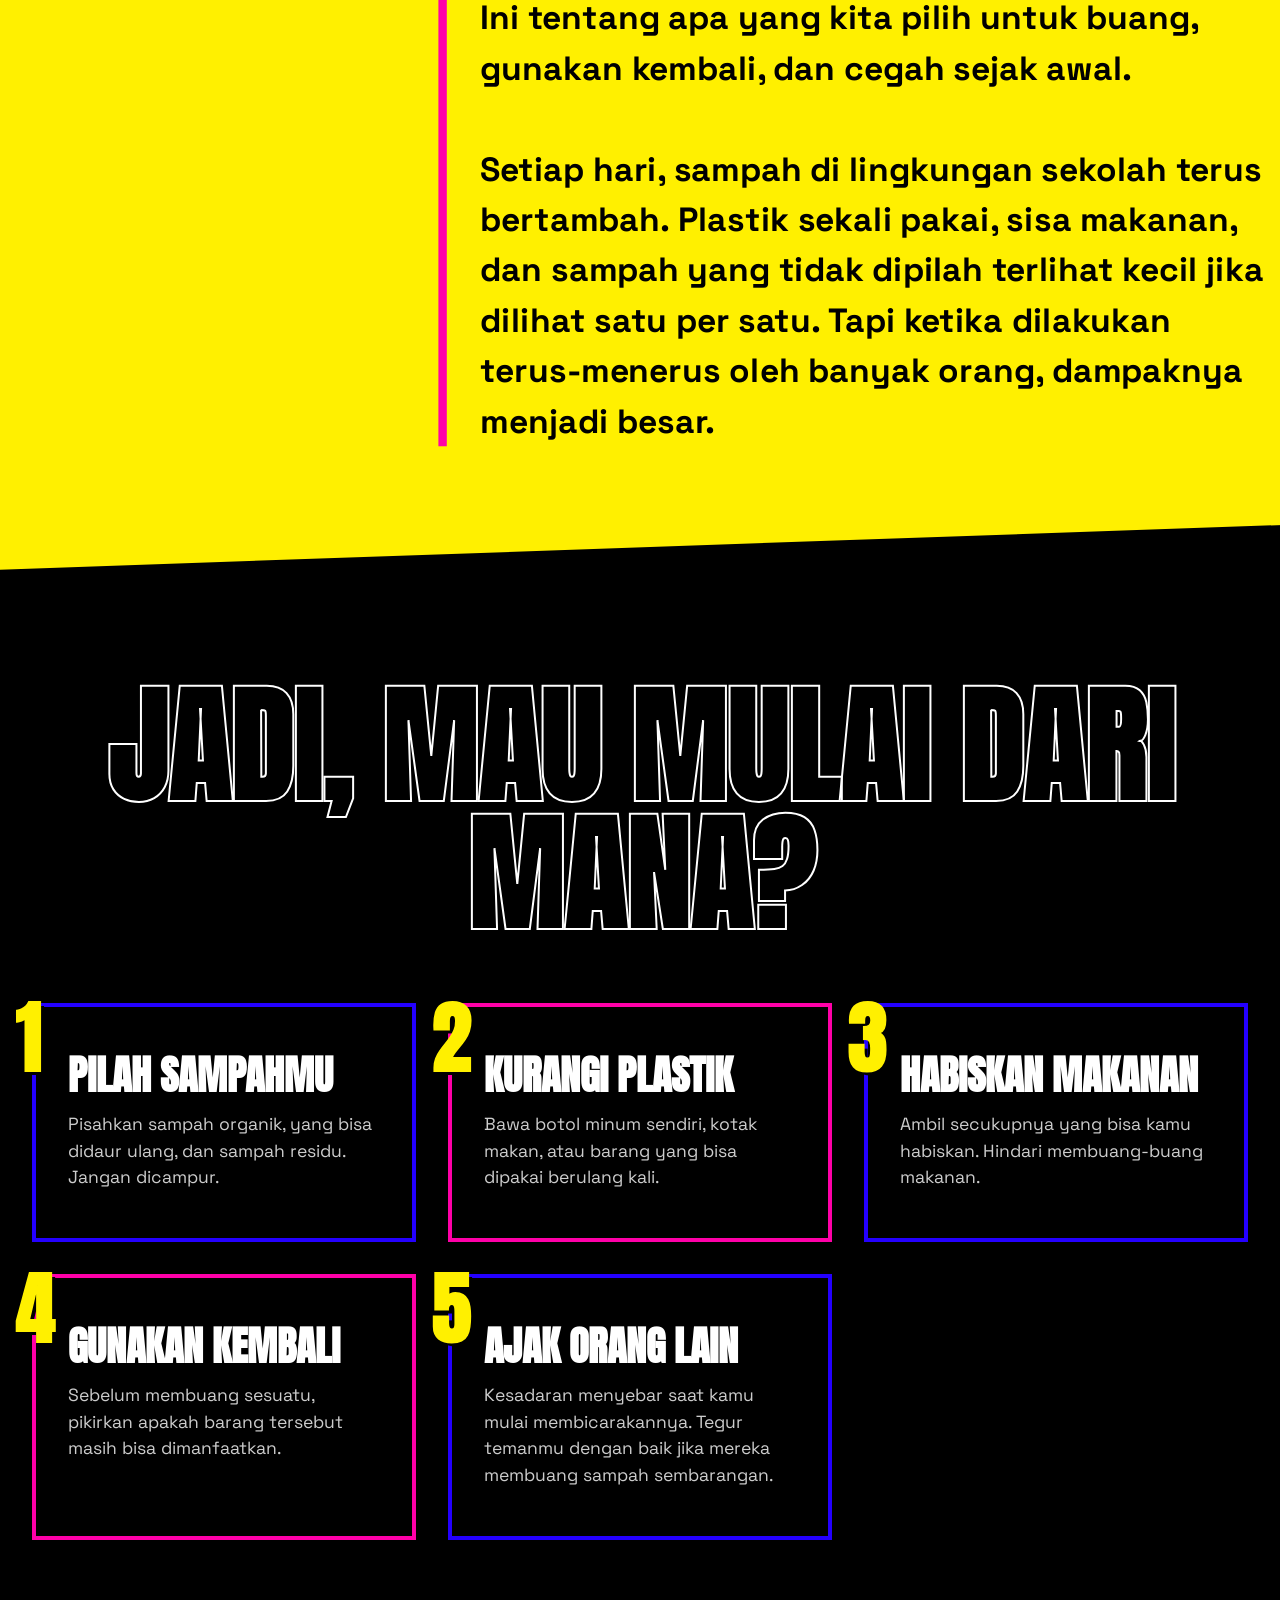
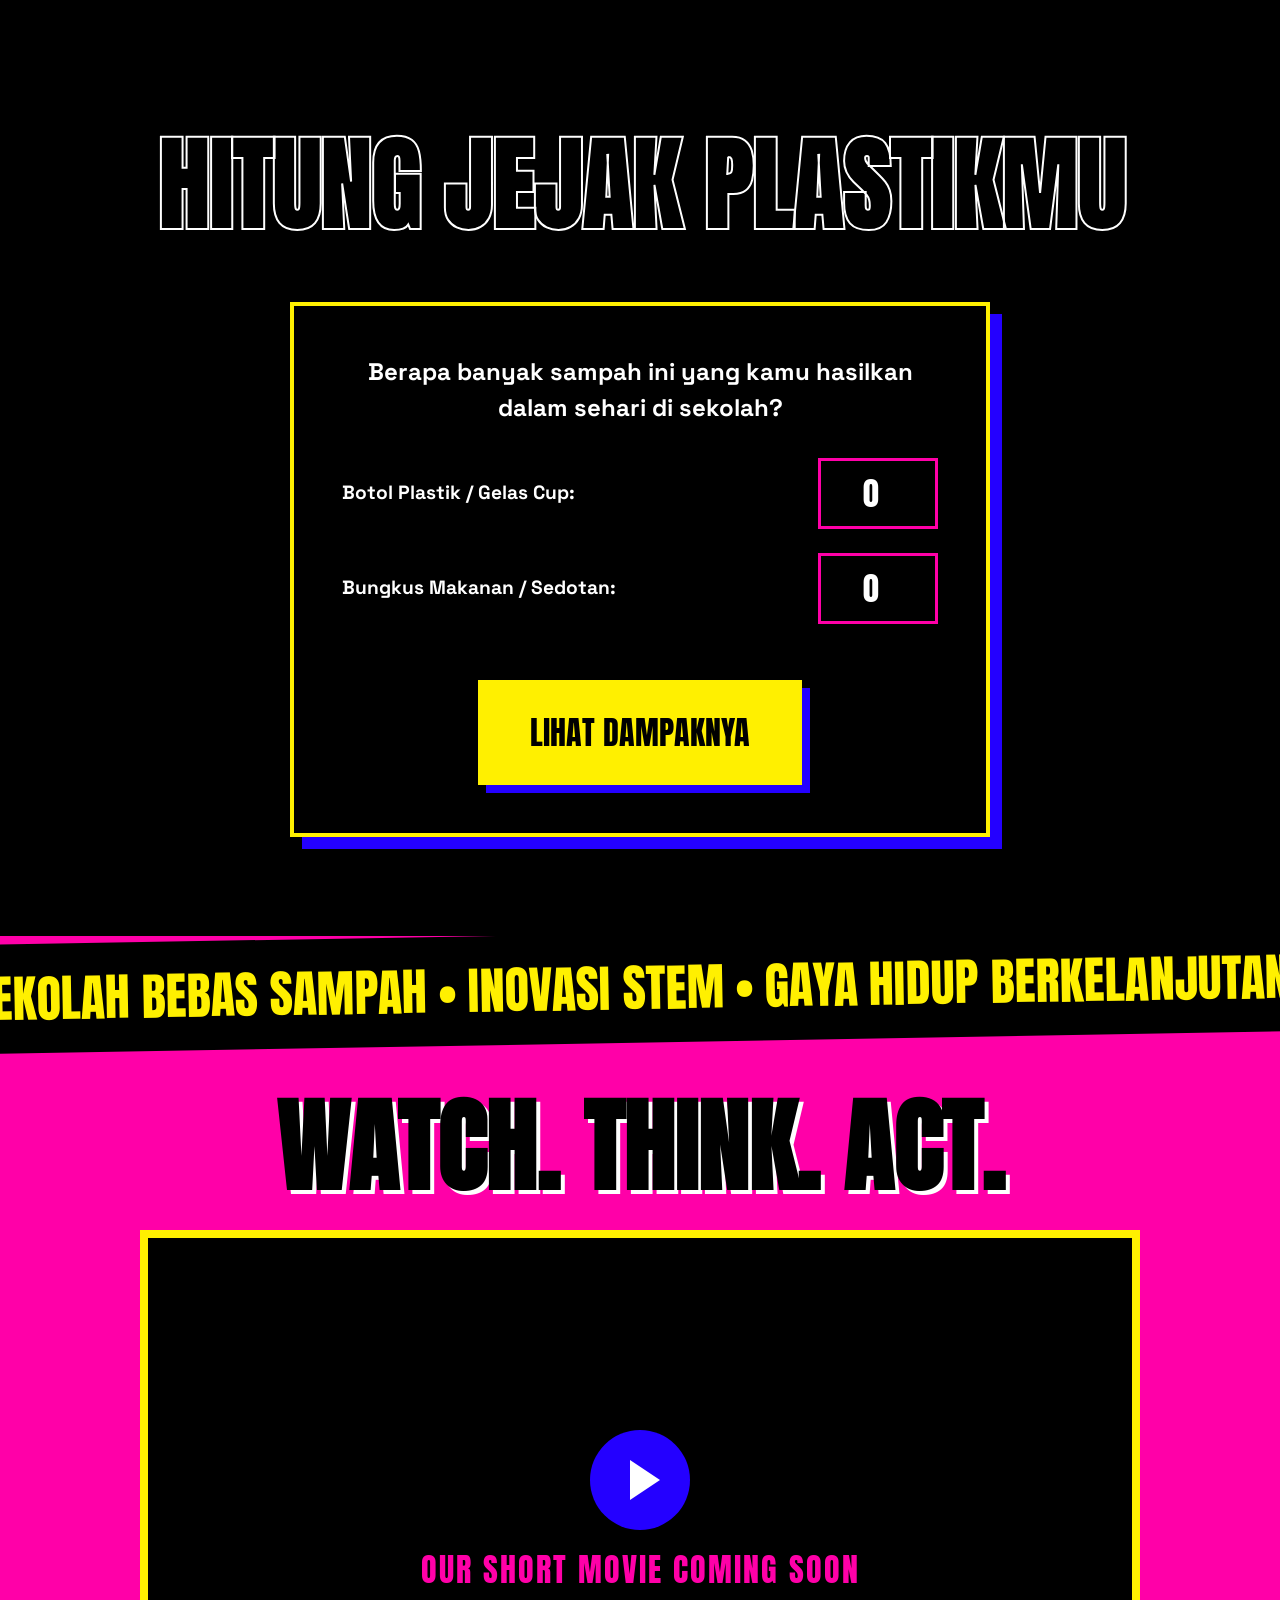
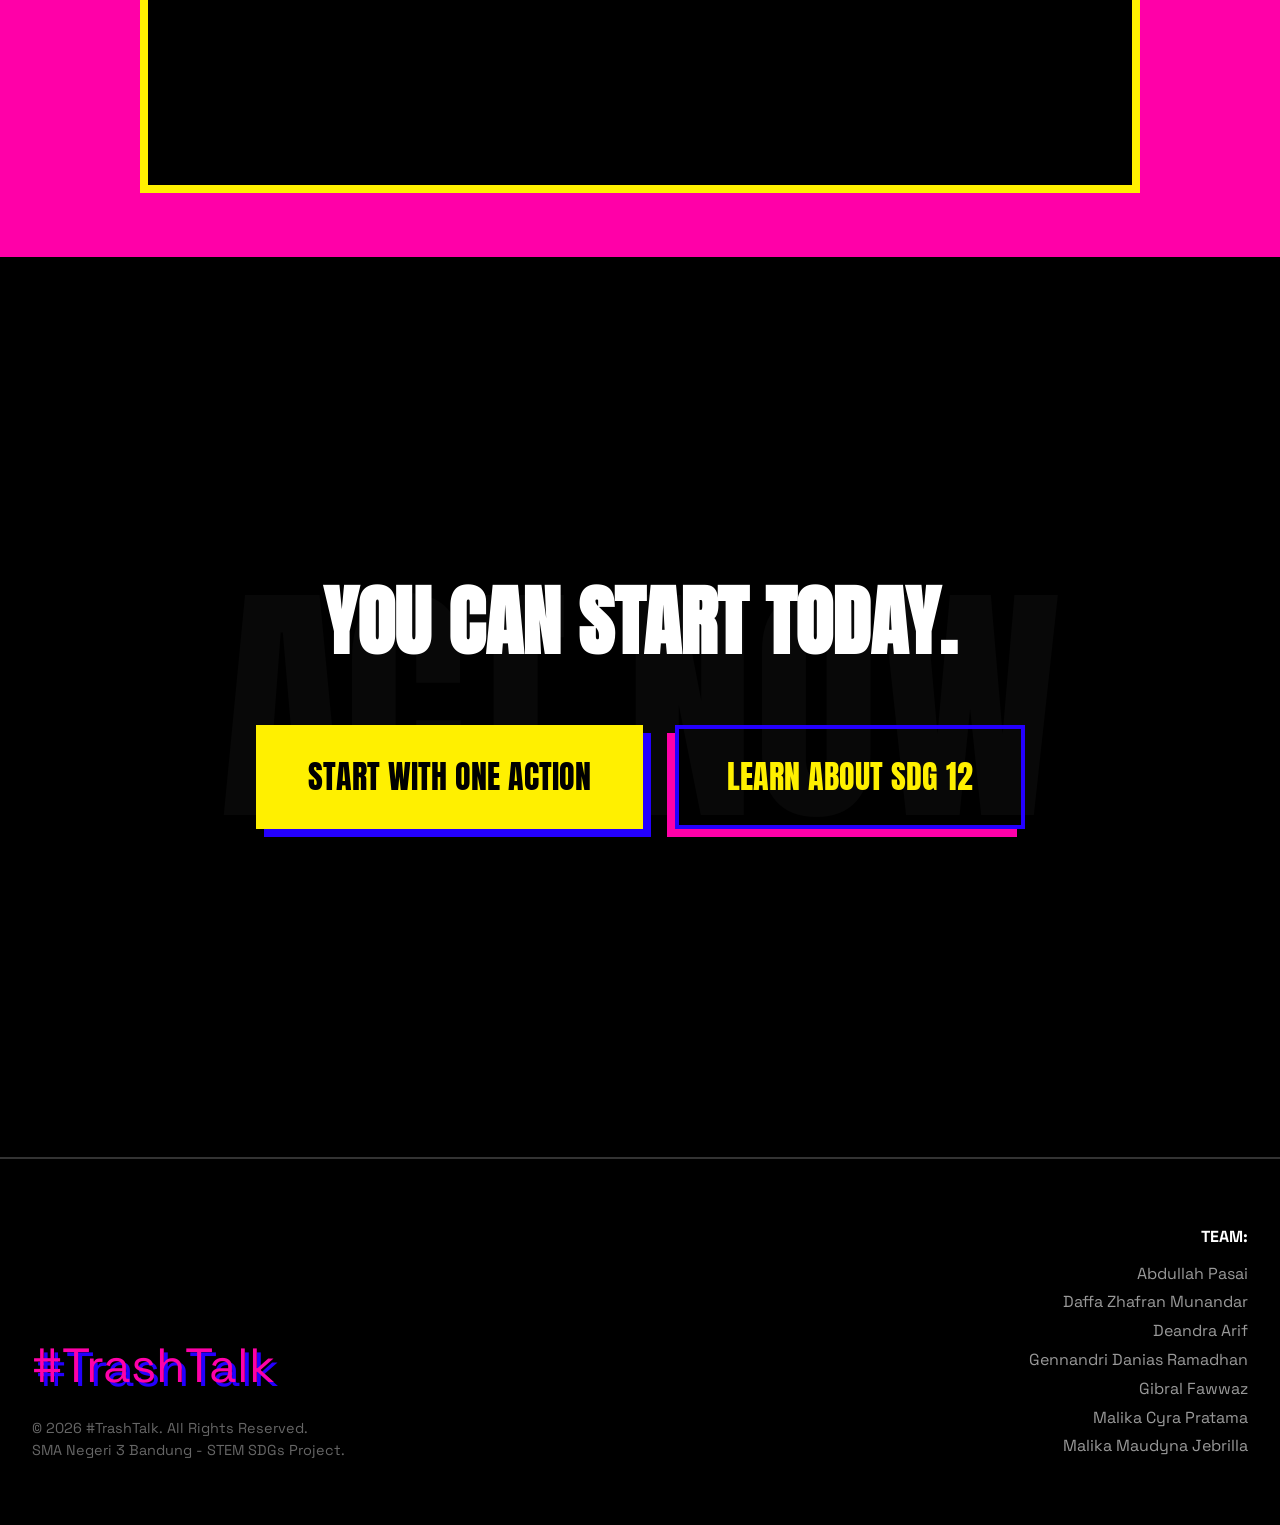
==== commit 50c10e33: "Update index.html" ====
--- a/index.html
+++ b/index.html
@@ -225,7 +225,7 @@
         const clone = marqueeContent.cloneNode(true);
         marqueeContent.parentElement.appendChild(clone);
 
-        // Kalkulator Jejak Sampah Logic
+       // Kalkulator Jejak Sampah Logic
         function hitungSampah() {
             let botol = parseInt(document.getElementById('botolInput').value) || 0;
             let bungkus = parseInt(document.getElementById('bungkusInput').value) || 0;
@@ -237,12 +237,15 @@
             let hasilDiv = document.getElementById('hasilKalkulasi');
             let pesan = "";
             
+            // Kontrol logika baru yang lebih bertahap
             if (totalTahunan === 0) {
                 pesan = "Luar biasa! 0 sampah plastik. Kamu pahlawan lingkungan sejati.";
-            } else if (totalTahunan <= 150) {
-                pesan = `Dalam setahun di sekolah, kamu menyumbang ${totalTahunan} sampah plastik. Masih bisa dikurangi lagi ya!`;
+            } else if (totalHarian === 1) {
+                pesan = `Sehari cuma 1, tapi dalam setahun jadi ${totalTahunan} sampah plastik. Masih oke, tapi coba perbaiki lagi yuk pakai tumbler atau kotak makan sendiri!`;
+            } else if (totalHarian <= 4) {
+                pesan = `Wah, sehari rata-rata ${totalHarian} sampah, setahun jadi ${totalTahunan} sampah plastik. Udah lumayan banyak nih, pelan-pelan mulai dikurangi ya!`;
             } else {
-                pesan = `AWAS! Kamu akan menumpuk ${totalTahunan} sampah plastik setahun. Bayangkan kalau satu angkatan melakukan hal yang sama, sekolah bisa tenggelam dalam sampah! Mulai kurangi hari ini.`;
+                pesan = `AWAS! Kamu menumpuk ${totalTahunan} sampah plastik setahun. Bayangkan kalau satu sekolah melakukan hal yang sama, bisa tenggelam dalam sampah! Mulai drastis kurangi hari ini.`;
             }
             
             hasilDiv.innerHTML = pesan;
@@ -250,4 +253,4 @@
         }
     </script>
 </body>
-</html>+</html>
--- a/style.css
+++ b/style.css
@@ -28,7 +28,9 @@
 h1, h2, h3, .poster-text {
     font-family: 'Anton', sans-serif;
     text-transform: uppercase;
-    line-height: 0.9;
+    line-height: 1
+    
+    ;
 }
 
 /* Custom Cursor */
@@ -624,4 +626,4 @@
     .team-list {
         text-align: left;
     }
-}+}
